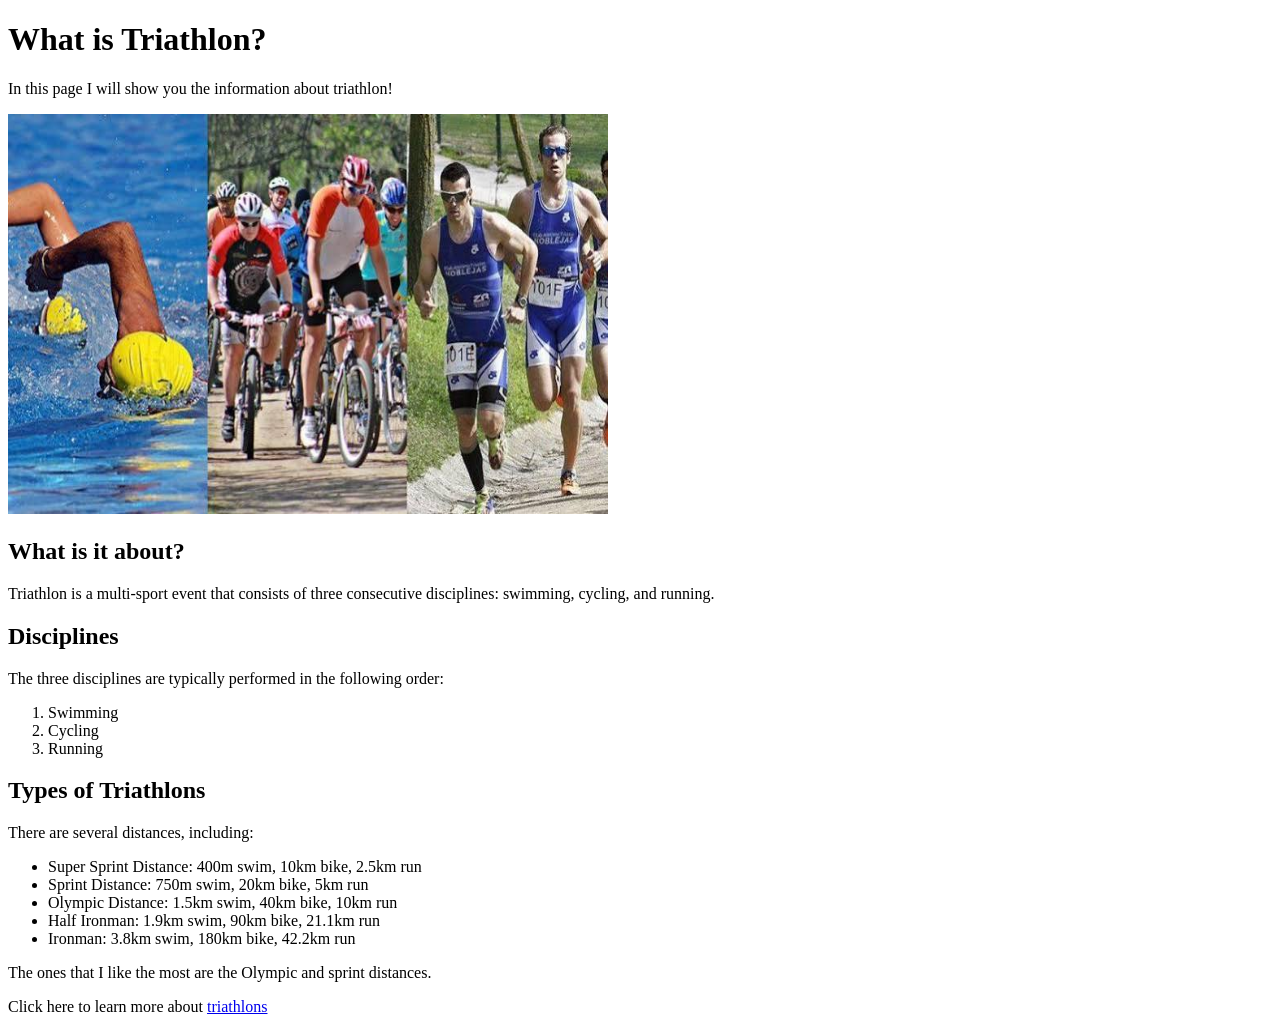
==== index.html @ 9d2a575a "First project completed" ====
<!DOCTYPE html>
<html lang="en">
<head>
    <!-- This is where the metadata goes, name of the page -->
    <meta charset="UTF-8">
    <meta name="viewport" content="width=device-width, initial-scale=1.0">
    <title>What is Triathlon?</title>
</head>
<body>
    <!-- This is where the content of the page goes -->
     <!-- Here is the title-->
    <header>
        <h1>What is Triathlon?</h1>
        <p>In this page I will show you the information about triathlon!</p>
        <img src="./images/triathlon.jpg" alt="Athlete swimming, group cycling on a path, and two men running in a triathlon event outdoors." width="600" height="400">   
    </header>

    <main>
        <article>
            <section>
                <!-- This is a brief description of the sport-->
                <h2>What is it about?</h2>
                <p>Triathlon is a multi-sport event that consists of three consecutive disciplines: swimming, cycling, and running.</p>

                <h2>Disciplines</h2>
                <p>The three disciplines are typically performed in the following order:</p>
                <ol>
                    <li>Swimming</li>
                    <li>Cycling</li>
                    <li>Running</li>
                </ol>
            </section>

            <section>
                <!-- And the distances-->
                <h2>Types of Triathlons</h2>
                <p>There are several distances, including:</p>
                <ul>
                    <li>Super Sprint Distance: 400m swim, 10km bike, 2.5km run</li>
                    <li>Sprint Distance: 750m swim, 20km bike, 5km run</li>
                    <li>Olympic Distance: 1.5km swim, 40km bike, 10km run</li>
                    <li>Half Ironman: 1.9km swim, 90km bike, 21.1km run</li>
                    <li>Ironman: 3.8km swim, 180km bike, 42.2km run</li>
                </ul>

                <p>The ones that I like the most are the Olympic and sprint distances.</p>
            </section>

            <footer>
                <!-- link to the other page-->
                <p> Click here to learn more about <a href="page2.html"> triathlons</a></p>
            </footer>
        </article>
    </main>
</body>
</html>
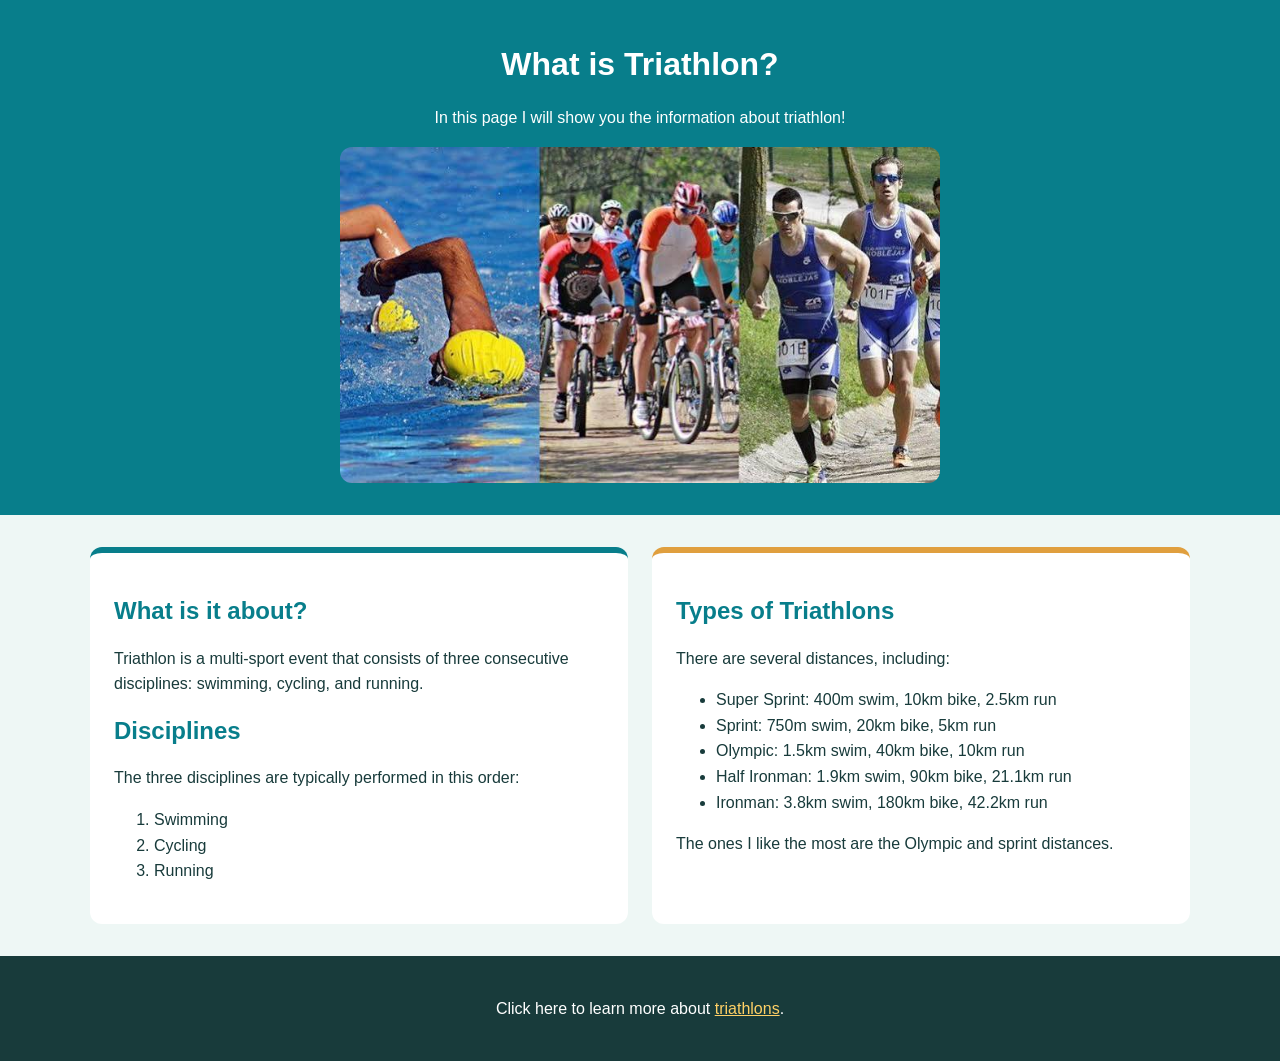
==== commit 7f9054b5: "Index Style finished" ====
--- a/index.html
+++ b/index.html
@@ -4,6 +4,7 @@
     <!-- This is where the metadata goes, name of the page -->
     <meta charset="UTF-8">
     <meta name="viewport" content="width=device-width, initial-scale=1.0">
+    <link rel="stylesheet" href="./css/style.css">
     <title>What is Triathlon?</title>
 </head>
 <body>
@@ -16,41 +17,40 @@
     </header>
 
     <main>
-        <article>
-            <section>
-                <!-- This is a brief description of the sport-->
-                <h2>What is it about?</h2>
+         <article class="content-grid">
+            <section id="overview" class="card">
+                <h2 class="section-title">What is it about?</h2>
                 <p>Triathlon is a multi-sport event that consists of three consecutive disciplines: swimming, cycling, and running.</p>
 
-                <h2>Disciplines</h2>
-                <p>The three disciplines are typically performed in the following order:</p>
+                <!-- Order of Disciplines --> 
+                <h2 class="section-title">Disciplines</h2>
+                <p>The three disciplines are typically performed in this order:</p>
                 <ol>
                     <li>Swimming</li>
                     <li>Cycling</li>
                     <li>Running</li>
                 </ol>
             </section>
-
-            <section>
-                <!-- And the distances-->
-                <h2>Types of Triathlons</h2>
+ 
+            <!-- Types of Triathlons -->
+            <section id="distances" class="card">
+                <h2 class="section-title">Types of Triathlons</h2>
                 <p>There are several distances, including:</p>
                 <ul>
-                    <li>Super Sprint Distance: 400m swim, 10km bike, 2.5km run</li>
-                    <li>Sprint Distance: 750m swim, 20km bike, 5km run</li>
-                    <li>Olympic Distance: 1.5km swim, 40km bike, 10km run</li>
+                    <li>Super Sprint: 400m swim, 10km bike, 2.5km run</li>
+                    <li>Sprint: 750m swim, 20km bike, 5km run</li>
+                    <li>Olympic: 1.5km swim, 40km bike, 10km run</li>
                     <li>Half Ironman: 1.9km swim, 90km bike, 21.1km run</li>
                     <li>Ironman: 3.8km swim, 180km bike, 42.2km run</li>
                 </ul>
+                <p>The ones I like the most are the Olympic and sprint distances.</p>
+            </section>
+        </article> 
+    </main>
 
-                <p>The ones that I like the most are the Olympic and sprint distances.</p>
-            </section>
-
-            <footer>
-                <!-- link to the other page-->
-                <p> Click here to learn more about <a href="page2.html"> triathlons</a></p>
-            </footer>
-        </article>
-    </main>
+    <footer>
+        <!-- Link to the other page -->
+        <p>Click here to learn more about <a href="page2.html">triathlons</a>.</p>
+    </footer>
 </body>
 </html>
--- a/css/style.css
+++ b/css/style.css
@@ -0,0 +1,77 @@
+/* General styles for HTML tags */
+body {
+    margin: 0;
+    background-color: #eef7f5;
+    color: #183b3b;
+    font-family: Arial, sans-serif;
+    font-size: 16px;
+    line-height: 1.6;
+}
+
+header, footer {
+    text-align: center;
+    padding: 24px;
+}
+
+header {
+    background-color: #087e8b;
+    color: white;
+}
+
+header img {
+    max-width: 100%;
+    height: auto;
+    border-radius: 12px;
+}
+
+h1, h2 {
+    line-height: 1.2;
+}
+
+p {
+    margin-bottom: 16px;
+}
+
+main {
+    max-width: 1100px;
+    margin: 32px auto;
+    padding: 0 16px;
+}
+
+/*flexbox*/
+.content-grid {
+    display: flex;
+    flex-wrap: wrap;
+    gap: 24px;
+}
+
+/*reusable class*/
+.card {
+    flex: 1 1 300px;
+    padding: 24px;
+    background-color: white;
+    border-radius: 12px;
+}
+
+/*reusable class*/
+.section-title {
+    color: #087e8b;
+}
+
+/*IDs*/
+#overview {
+    border-top: 6px solid #087e8b;
+}
+
+#distances {
+    border-top: 6px solid #e09f3e;
+}
+
+footer {
+    background-color: #183b3b;
+    color: white;
+}
+
+footer a {
+    color: #ffd166;
+}
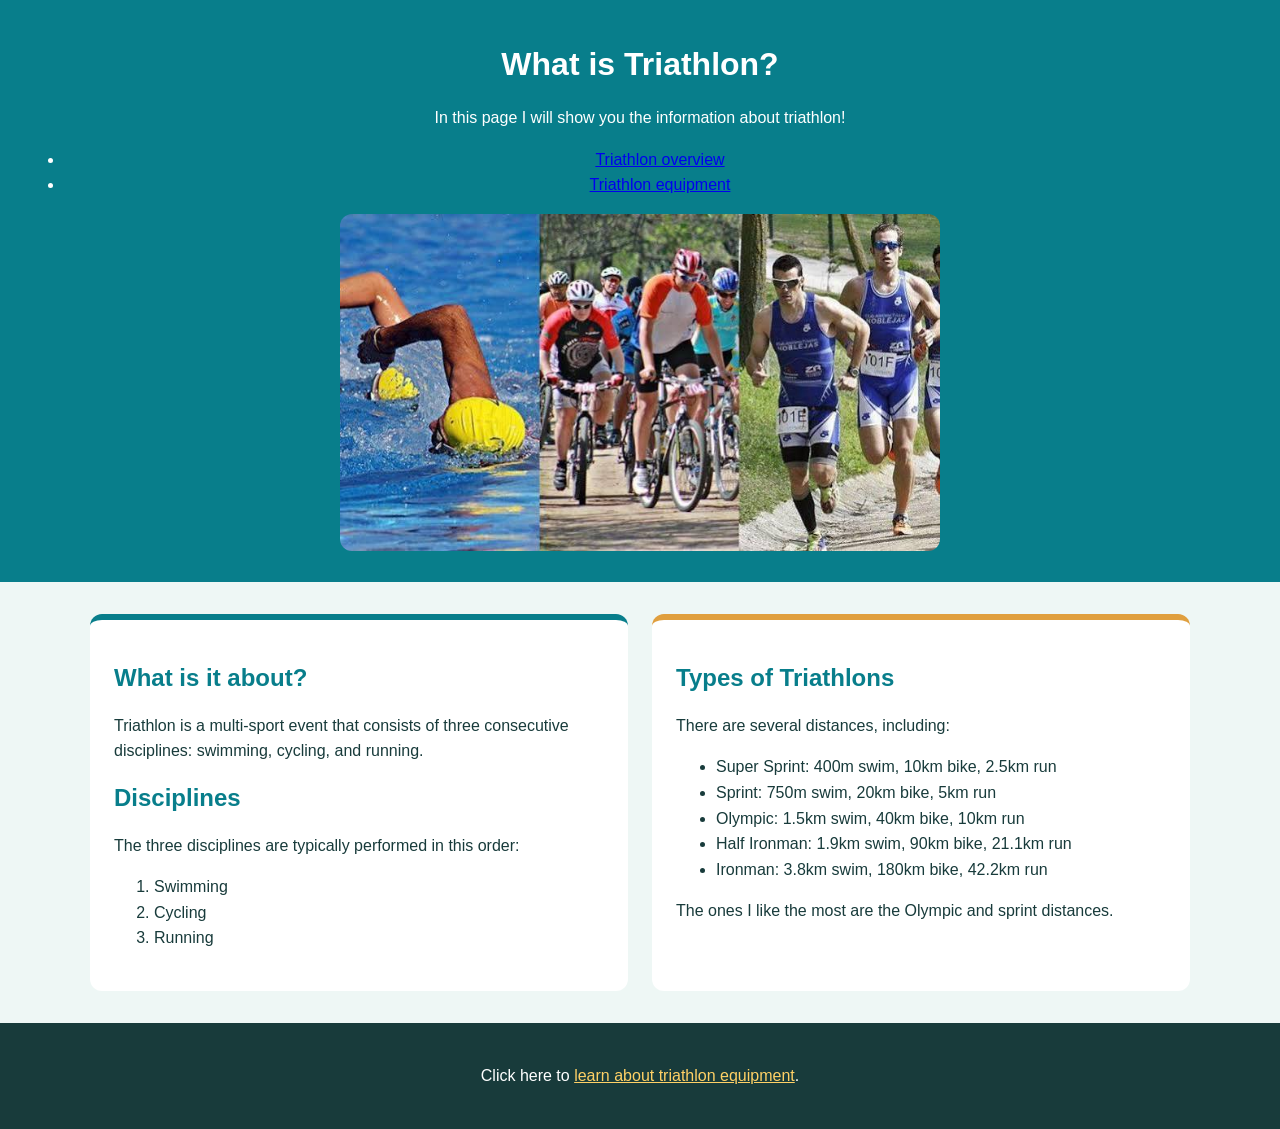
==== commit 4c481e51: "Adjustments Add navegation flag and footer" ====
--- a/index.html
+++ b/index.html
@@ -13,7 +13,18 @@
     <header>
         <h1>What is Triathlon?</h1>
         <p>In this page I will show you the information about triathlon!</p>
-        <img src="./images/triathlon.jpg" alt="Athlete swimming, group cycling on a path, and two men running in a triathlon event outdoors." width="600" height="400">   
+
+        <nav aria-label="Main navigation">
+            <ul>
+                <li><a href="index.html" aria-current="page">Triathlon overview</a></li>
+                <li><a href="page2.html">Triathlon equipment</a></li>
+            </ul>
+        </nav>
+
+        <img src="./images/triathlon.jpg" 
+         alt="Athlete swimming, group cycling on a path, and two men running in a triathlon event outdoors." 
+         width="600" 
+         height="400">   
     </header>
 
     <main>
@@ -50,7 +61,7 @@
 
     <footer>
         <!-- Link to the other page -->
-        <p>Click here to learn more about <a href="page2.html">triathlons</a>.</p>
+        <p>Click here to <a href="page2.html"> learn about triathlon equipment</a>.</p>
     </footer>
 </body>
 </html>
--- a/css/style.css
+++ b/css/style.css
@@ -1,4 +1,4 @@
-/* General styles for HTML tags */
+/*shared page colors and readable text for both pages*/
 body {
     margin: 0;
     background-color: #eef7f5;
@@ -8,6 +8,7 @@
     line-height: 1.6;
 }
 
+/*Center the content in the top and bottom areas*/
 header, footer {
     text-align: center;
     padding: 24px;
@@ -18,6 +19,7 @@
     color: white;
 }
 
+/*keep the header image inside the screen on smaller devices*/
 header img {
     max-width: 100%;
     height: auto;
@@ -32,20 +34,21 @@
     margin-bottom: 16px;
 }
 
+/*limit the content width so long lines are easier to read*/
 main {
     max-width: 1100px;
     margin: 32px auto;
     padding: 0 16px;
 }
 
-/*flexbox*/
+/*place the cards side by side and let them wrap on narrow screens*/
 .content-grid {
     display: flex;
     flex-wrap: wrap;
     gap: 24px;
 }
 
-/*reusable class*/
+/*shared card style used for sections on both pages*/
 .card {
     flex: 1 1 300px;
     padding: 24px;
@@ -53,12 +56,20 @@
     border-radius: 12px;
 }
 
-/*reusable class*/
+/*give all section headings the same accent color*/
 .section-title {
     color: #087e8b;
 }
 
-/*IDs*/
+/*prevent an image from overflowing its card*/
+.card img {
+    display: block;
+    max-width: 100%;
+    height: auto;
+    border-radius: 12px;
+}
+
+/*use a colored top border to distinguish the sections*/
 #overview {
     border-top: 6px solid #087e8b;
 }
@@ -67,6 +78,15 @@
     border-top: 6px solid #e09f3e;
 }
 
+#equipment {
+    border-top: 6px solid #087e8b;
+}
+
+#extra-gear {
+    border-top: 6px solid #e09f3e;
+}
+
+/*make the footer visually different*/
 footer {
     background-color: #183b3b;
     color: white;
@@ -74,4 +94,35 @@
 
 footer a {
     color: #ffd166;
-}+}
+
+/*Use a single column and smaller spacing on phones and tablets*/
+@media (max-width: 768px) {
+    header, footer {
+        padding: 16px;
+    }
+
+    h1 {
+        font-size: 1.75rem;
+    }
+
+    h2 {
+        font-size: 1.25rem;
+    }
+
+    main {
+        margin: 20px auto;
+        padding: 0 12px;
+    }
+
+    .content-grid {
+        flex-direction: column;
+        gap: 16px;
+    }
+
+    .card {
+        flex: 0 1 auto;
+        min-width: 0;
+        padding: 16px;
+    }
+}
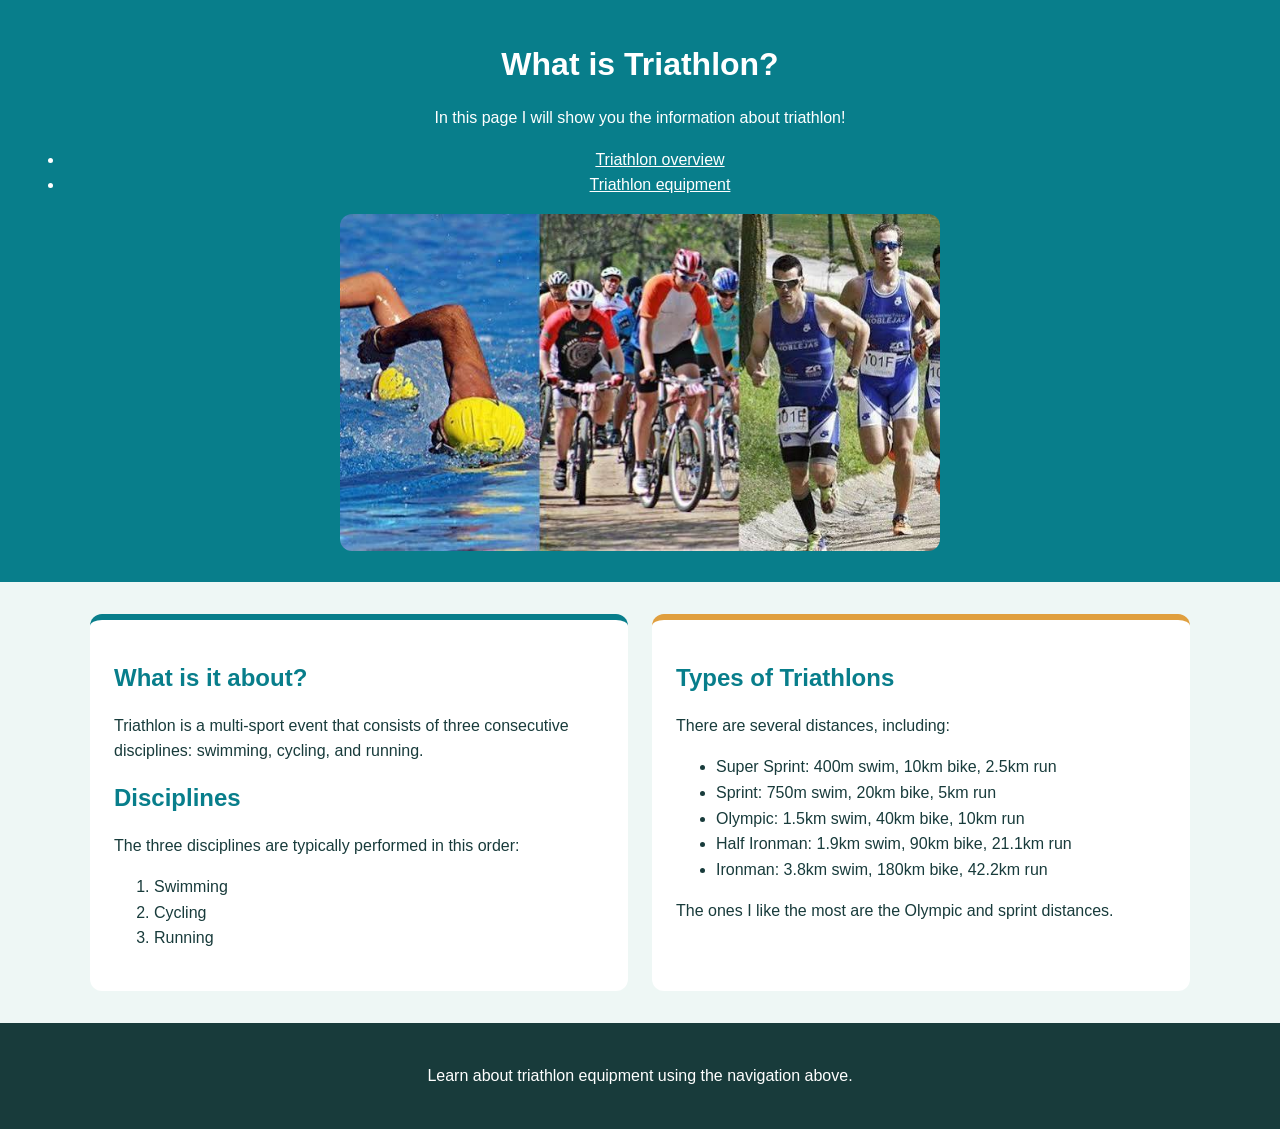
==== commit a8aa2ec8: "Finish auditing and fixing both pages" ====
--- a/index.html
+++ b/index.html
@@ -61,7 +61,7 @@
 
     <footer>
         <!-- Link to the other page -->
-        <p>Click here to <a href="page2.html"> learn about triathlon equipment</a>.</p>
+        <p>Learn about triathlon equipment using the navigation above.</p>
     </footer>
 </body>
 </html>
--- a/css/style.css
+++ b/css/style.css
@@ -14,7 +14,7 @@
     padding: 24px;
 }
 
-header {
+header, header a {
     background-color: #087e8b;
     color: white;
 }
